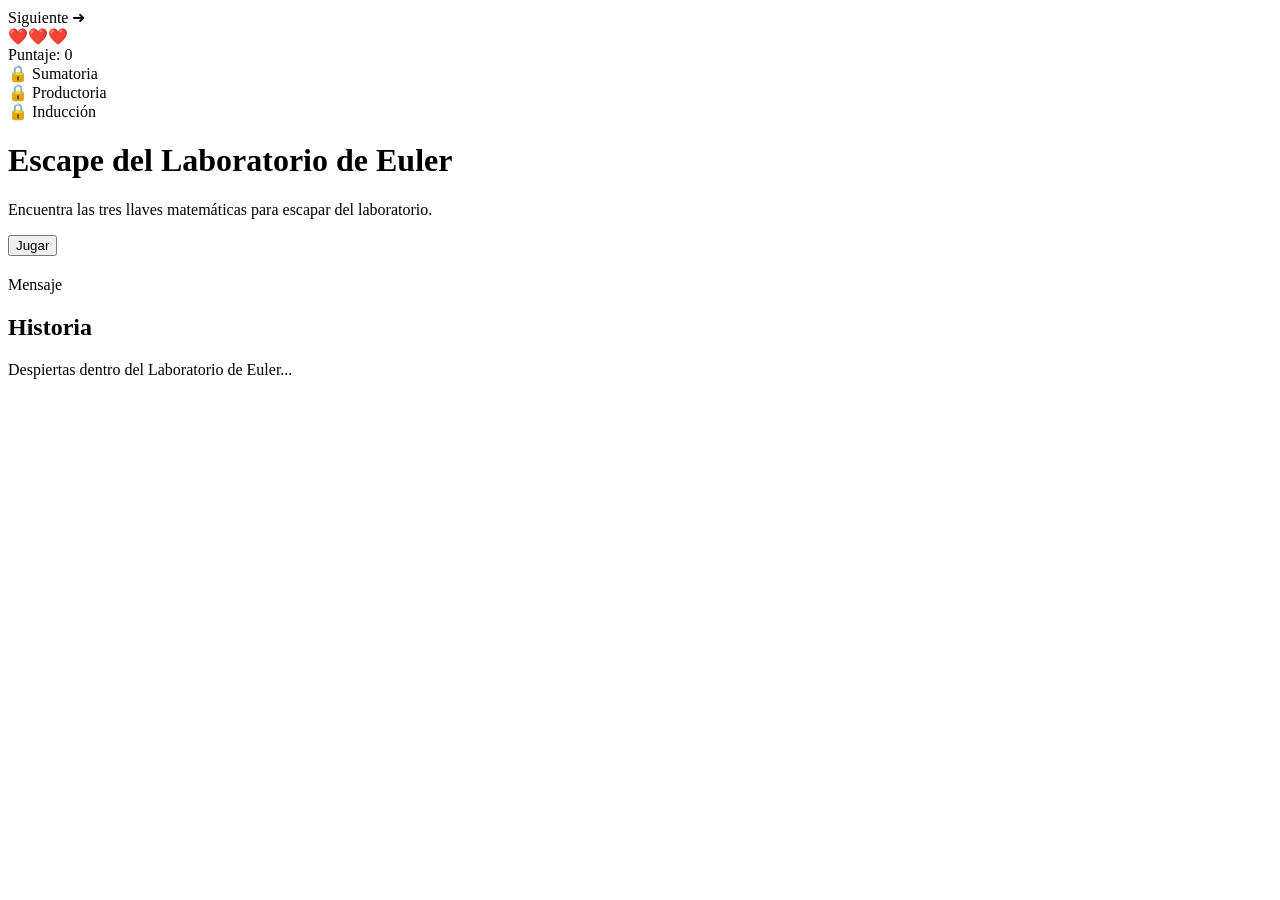
==== index.html @ 4705d15d "Cambiar temporalmente index" ====
<!DOCTYPE html>
<html lang="es">

<head>

    <meta charset="UTF-8">
    <meta name="viewport" content="width=device-width, initial-scale=1.0">

    <title>Escape del Laboratorio de Euler</title>

    <link rel="stylesheet" href="CSS/Style.css">

</head>

<body>

    <!-- Botón siguiente -->
    <div id="siguiente" class="oculto">
        Siguiente ➜
    </div>

    <!-- Pantalla principal -->
    <div id="pantallaJuego">

        <!-- Fondo dinámico -->
        <div id="fondo"></div>

        <!-- HUD -->
        <div id="hud">

            <div id="vidas">
                ❤️❤️❤️
            </div>

            <div id="puntaje">
                Puntaje: 0
            </div>

            <div id="llaves">

                <div id="llaveSumatoria">
                    🔒 Sumatoria
                </div>

                <div id="llaveProductoria">
                    🔒 Productoria
                </div>

                <div id="llaveInduccion">
                    🔒 Inducción
                </div>

            </div>

        </div>

        <!-- Menú principal -->
        <div id="menuPrincipal">

            <h1>Escape del Laboratorio de Euler</h1>

            <p>
                Encuentra las tres llaves matemáticas para escapar del laboratorio.
            </p>

            <button id="btnJugar">
                Jugar
            </button>

        </div>

        <!-- Preguntas -->
        <div id="contenedorPregunta" class="oculto">

            <div id="modalPregunta">

                <h2 id="tituloSala"></h2>

                <p id="pregunta"></p>

                <div id="opciones"></div>

            </div>

        </div>

        <!-- Mensajes flotantes -->
        <div id="mensajeFlotante" class="oculto">
            Mensaje
        </div>

        <!-- Pantalla de historia / transición -->
        <div id="transicion">

            <div id="historiaTransicion">

                <h2>Historia</h2>

                <p id="textoHistoria">
                    Despiertas dentro del Laboratorio de Euler...
                </p>

            </div>

        </div>

    </div>

    <script src="JS/Game.JS"></script>

</body>

</html>
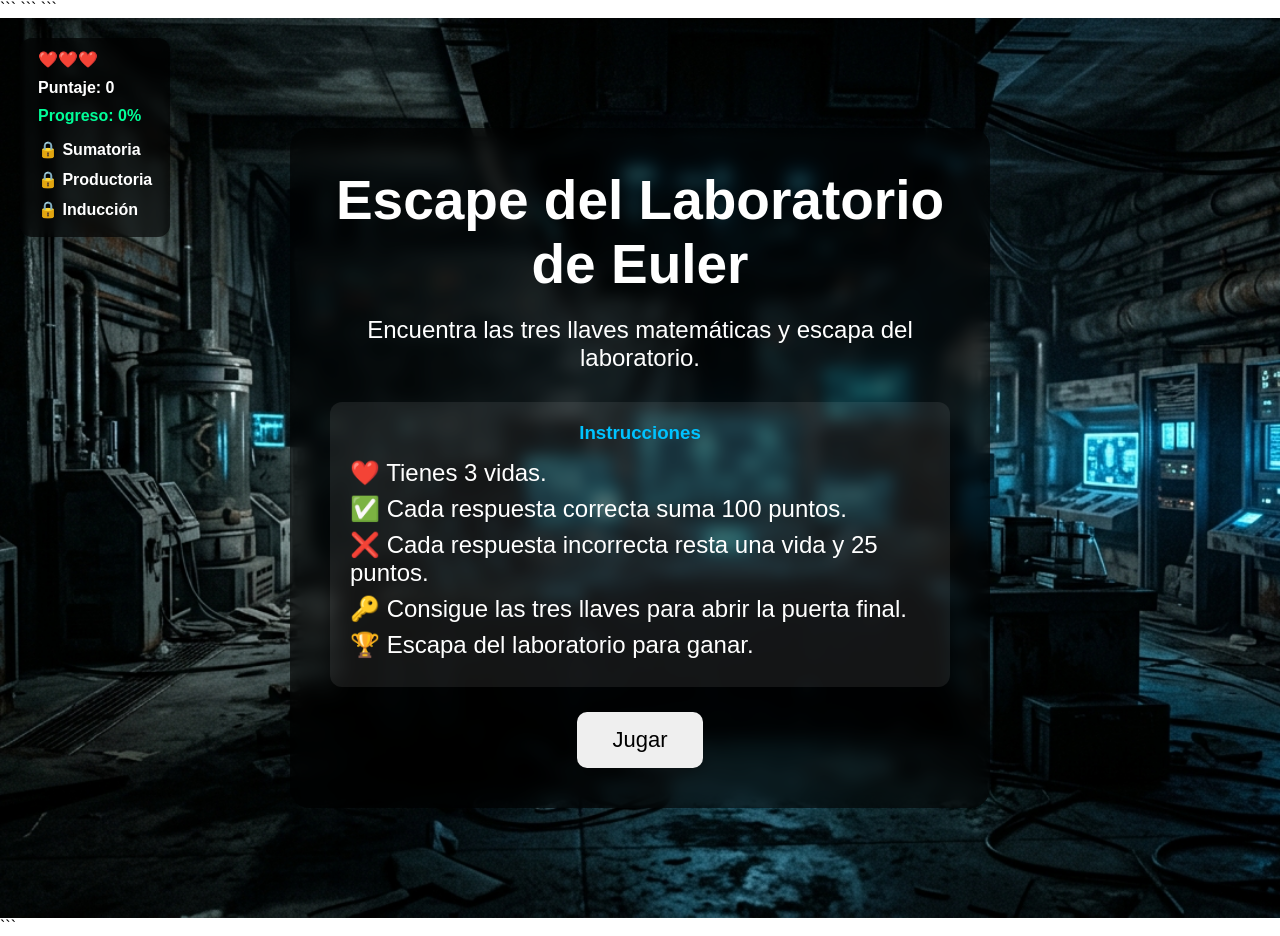
==== commit 026eb375: "Actualización del proyecto" ====
--- a/index.html
+++ b/index.html
@@ -1,113 +1,130 @@
 <!DOCTYPE html>
+
 <html lang="es">
 
 <head>
 
-    <meta charset="UTF-8">
-    <meta name="viewport" content="width=device-width, initial-scale=1.0">
+```
+<meta charset="UTF-8">
+<meta name="viewport" content="width=device-width, initial-scale=1.0">
 
-    <title>Escape del Laboratorio de Euler</title>
+<title>Escape del Laboratorio de Euler</title>
 
-    <link rel="stylesheet" href="CSS/Style.css">
+<link rel="stylesheet" href="CSS/Style.css">
+```
 
 </head>
 
 <body>
 
-    <!-- Botón siguiente -->
-    <div id="siguiente" class="oculto">
-        Siguiente ➜
-    </div>
+```
+<div id="siguiente" class="oculto">
+    Siguiente ➜
+</div>
 
-    <!-- Pantalla principal -->
-    <div id="pantallaJuego">
+<div id="pantallaJuego">
 
-        <!-- Fondo dinámico -->
-        <div id="fondo"></div>
+    <div id="fondo"></div>
 
-        <!-- HUD -->
-        <div id="hud">
+    <div id="hud">
 
-            <div id="vidas">
-                ❤️❤️❤️
+        <div id="vidas">
+            ❤️❤️❤️
+        </div>
+
+        <div id="puntaje">
+            Puntaje: 0
+        </div>
+
+        <div id="progreso">
+            Progreso: 0%
+        </div>
+
+        <div id="llaves">
+
+            <div id="llaveSumatoria">
+                🔒 Sumatoria
             </div>
 
-            <div id="puntaje">
-                Puntaje: 0
+            <div id="llaveProductoria">
+                🔒 Productoria
             </div>
 
-            <div id="llaves">
-
-                <div id="llaveSumatoria">
-                    🔒 Sumatoria
-                </div>
-
-                <div id="llaveProductoria">
-                    🔒 Productoria
-                </div>
-
-                <div id="llaveInduccion">
-                    🔒 Inducción
-                </div>
-
-            </div>
-
-        </div>
-
-        <!-- Menú principal -->
-        <div id="menuPrincipal">
-
-            <h1>Escape del Laboratorio de Euler</h1>
-
-            <p>
-                Encuentra las tres llaves matemáticas para escapar del laboratorio.
-            </p>
-
-            <button id="btnJugar">
-                Jugar
-            </button>
-
-        </div>
-
-        <!-- Preguntas -->
-        <div id="contenedorPregunta" class="oculto">
-
-            <div id="modalPregunta">
-
-                <h2 id="tituloSala"></h2>
-
-                <p id="pregunta"></p>
-
-                <div id="opciones"></div>
-
-            </div>
-
-        </div>
-
-        <!-- Mensajes flotantes -->
-        <div id="mensajeFlotante" class="oculto">
-            Mensaje
-        </div>
-
-        <!-- Pantalla de historia / transición -->
-        <div id="transicion">
-
-            <div id="historiaTransicion">
-
-                <h2>Historia</h2>
-
-                <p id="textoHistoria">
-                    Despiertas dentro del Laboratorio de Euler...
-                </p>
-
+            <div id="llaveInduccion">
+                🔒 Inducción
             </div>
 
         </div>
 
     </div>
 
-    <script src="JS/Game.JS"></script>
+    <div id="menuPrincipal">
+
+        <h1>Escape del Laboratorio de Euler</h1>
+
+        <p>
+            Encuentra las tres llaves matemáticas y escapa del laboratorio.
+        </p>
+
+        <div id="instrucciones">
+
+            <h3>Instrucciones</h3>
+
+            <p>❤️ Tienes 3 vidas.</p>
+
+            <p>✅ Cada respuesta correcta suma 100 puntos.</p>
+
+            <p>❌ Cada respuesta incorrecta resta una vida y 25 puntos.</p>
+
+            <p>🔑 Consigue las tres llaves para abrir la puerta final.</p>
+
+            <p>🏆 Escapa del laboratorio para ganar.</p>
+
+        </div>
+
+        <button id="btnJugar">
+            Jugar
+        </button>
+
+    </div>
+
+    <div id="contenedorPregunta" class="oculto">
+
+        <div id="modalPregunta">
+
+            <h2 id="tituloSala"></h2>
+
+            <p id="pregunta"></p>
+
+            <div id="opciones"></div>
+
+        </div>
+
+    </div>
+
+    <div id="mensajeFlotante" class="oculto">
+        Mensaje
+    </div>
+
+    <div id="transicion">
+
+        <div id="historiaTransicion">
+
+            <h2>Historia</h2>
+
+            <p id="textoHistoria">
+                Año 2085. Has despertado dentro del Laboratorio de Euler...
+            </p>
+
+        </div>
+
+    </div>
+
+</div>
+
+<script src="JS/Game.js"></script>
+```
 
 </body>
 
-</html>+</html>
--- a/CSS/Style.css
+++ b/CSS/Style.css
@@ -0,0 +1,506 @@
+*{
+    margin:0;
+    padding:0;
+    box-sizing:border-box;
+}
+
+body{
+    overflow:hidden;
+    font-family:Arial, Helvetica, sans-serif;
+}
+
+#pantallaJuego{
+    width:100vw;
+    height:100vh;
+    position:relative;
+}
+
+#fondo{
+    position:absolute;
+    top:0;
+    left:0;
+
+    width:100%;
+    height:100%;
+
+    background-image:url("../IMG/magen1_Lab.png");
+    background-size:cover;
+    background-position:center;
+    background-repeat:no-repeat;
+
+    z-index:1;
+
+    transition:1s;
+}
+
+/* HUD */
+
+#hud{
+    position:absolute;
+
+    top:20px;
+    left:20px;
+
+    z-index:50;
+
+    color:white;
+
+    font-size:16px;
+    font-weight:bold;
+
+    background:rgba(0,0,0,0.65);
+
+    padding:12px 18px;
+
+    border-radius:12px;
+
+    backdrop-filter:blur(6px);
+}
+
+#puntaje{
+    margin-top:10px;
+}
+
+#llaves{
+    margin-top:10px;
+    line-height:30px;
+}
+
+/* MENU */
+
+#menuPrincipal{
+
+    position:absolute;
+
+    top:50%;
+    left:50%;
+
+    transform:translate(-50%,-50%);
+
+    z-index:20;
+
+    text-align:center;
+
+    color:white;
+
+    background:rgba(0,0,0,0.60);
+
+    backdrop-filter:blur(8px);
+
+    padding:40px;
+
+    border-radius:20px;
+
+    width:700px;
+}
+
+#menuPrincipal h1{
+    font-size:55px;
+    margin-bottom:20px;
+}
+
+#menuPrincipal p{
+    font-size:24px;
+    margin-bottom:30px;
+}
+
+#btnJugar{
+
+    padding:15px 35px;
+
+    border:none;
+
+    border-radius:10px;
+
+    font-size:22px;
+
+    cursor:pointer;
+
+    transition:.3s;
+}
+
+#btnJugar:hover{
+    transform:scale(1.1);
+}
+
+/* PREGUNTAS */
+
+#contenedorPregunta{
+
+    position:absolute;
+
+    top:50%;
+    left:50%;
+
+    transform:translate(-50%,-50%);
+
+    z-index:100;
+}
+
+#modalPregunta{
+
+    background:rgba(10,20,40,.95);
+
+    border:2px solid #00c3ff;
+
+    width:750px;
+
+    padding:30px;
+
+    border-radius:20px;
+
+    text-align:center;
+
+    color:white;
+
+    box-shadow:0 0 30px #00c3ff;
+}
+
+#tituloSala{
+
+    color:#00c3ff;
+
+    margin-bottom:20px;
+
+    font-size:34px;
+}
+
+#pregunta{
+
+    font-size:26px;
+
+    margin-bottom:25px;
+}
+
+#opciones button{
+
+    display:block;
+
+    width:100%;
+
+    margin:10px 0;
+
+    padding:15px;
+
+    font-size:18px;
+
+    border:none;
+
+    border-radius:10px;
+
+    cursor:pointer;
+
+    background:#00334d;
+
+    color:white;
+
+    transition:.3s;
+}
+
+#opciones button:hover{
+
+    background:#00c3ff;
+
+    color:black;
+
+    transform:scale(1.03);
+}
+
+/* MENSAJE FLOTANTE */
+
+#mensajeFlotante{
+
+    position:absolute;
+
+    top:50%;
+    left:50%;
+
+    transform:translate(-50%,-50%);
+
+    z-index:500;
+
+    background:rgba(0,0,0,.9);
+
+    color:#00ff99;
+
+    padding:30px 50px;
+
+    border-radius:15px;
+
+    font-size:35px;
+
+    font-weight:bold;
+
+    text-align:center;
+
+    box-shadow:0 0 30px #00ff99;
+}
+
+#mensajeFlotante button{
+
+    margin-top:15px;
+
+    padding:12px 20px;
+
+    border:none;
+
+    border-radius:10px;
+
+    cursor:pointer;
+
+    font-size:18px;
+}
+
+/* TRANSICION */
+
+#transicion{
+
+    position:fixed;
+
+    top:0;
+    left:0;
+
+    width:100%;
+    height:100%;
+
+    background:black;
+
+    display:flex;
+
+    justify-content:center;
+    align-items:center;
+
+    z-index:999;
+
+    opacity:0;
+
+    pointer-events:none;
+
+    transition:1s;
+}
+
+#transicion.activo{
+
+    opacity:1;
+
+    pointer-events:auto;
+}
+
+#historiaTransicion{
+
+    text-align:center;
+
+    max-width:800px;
+
+    color:white;
+
+    padding:20px;
+}
+
+#historiaTransicion h2{
+
+    font-size:50px;
+
+    margin-bottom:25px;
+}
+
+#textoHistoria{
+
+    font-size:24px;
+
+    line-height:1.7;
+}
+
+/* BOTON SIGUIENTE */
+
+#siguiente{
+
+    position:fixed;
+
+    bottom:30px;
+
+    right:40px;
+
+    z-index:1001;
+
+    color:white;
+
+    font-size:30px;
+
+    font-weight:bold;
+
+    cursor:pointer;
+
+    user-select:none;
+
+    animation:parpadeo 1s infinite;
+}
+
+@keyframes parpadeo{
+
+    50%{
+        opacity:.3;
+    }
+}
+
+#progreso{
+margin-top:10px;
+color:#00ff99;
+}
+
+
+
+#instrucciones{
+
+
+margin:25px 0;
+
+padding:20px;
+
+border-radius:12px;
+
+background:rgba(255,255,255,.08);
+
+text-align:left;
+
+
+}
+
+#instrucciones h3{
+
+
+text-align:center;
+
+margin-bottom:15px;
+
+color:#00c3ff;
+
+
+}
+
+#instrucciones p{
+margin:8px 0;
+}
+
+.llaveAnimada{
+animation:brillo 1s ease-in-out;
+}
+
+@keyframes brillo{
+
+
+0%{
+    transform:scale(1);
+}
+
+50%{
+    transform:scale(1.4);
+}
+
+100%{
+    transform:scale(1);
+}
+
+}
+
+
+.oculto{
+    display:none;
+}
+
+/* ================================= */
+/* RESPONSIVE CELULAR */
+/* ================================= */
+
+@media (max-width: 768px){
+
+    #hud{
+        top:10px;
+        left:10px;
+
+        padding:8px;
+
+        font-size:14px;
+
+        max-width:180px;
+    }
+
+    #menuPrincipal{
+
+        width:90%;
+
+        padding:25px;
+
+    }
+
+    #menuPrincipal h1{
+
+        font-size:38px;
+    }
+
+    #menuPrincipal p{
+
+        font-size:18px;
+    }
+
+    #btnJugar{
+
+        width:100%;
+
+        font-size:20px;
+    }
+
+    #modalPregunta{
+
+        width:95vw;
+
+        padding:20px;
+    }
+
+    #tituloSala{
+
+        font-size:24px;
+    }
+
+    #pregunta{
+
+        font-size:20px;
+    }
+
+    #opciones button{
+
+        font-size:16px;
+
+        padding:14px;
+    }
+
+    #mensajeFlotante{
+
+        width:90%;
+
+        font-size:28px;
+
+        padding:20px;
+    }
+
+    #transicion h2{
+
+        width:90%;
+
+        font-size:22px;
+
+        text-align:center;
+    }
+
+    #siguiente{
+
+        bottom:20px;
+
+        right:20px;
+
+        font-size:18px;
+
+        padding:10px 15px;
+    }
+
+}
